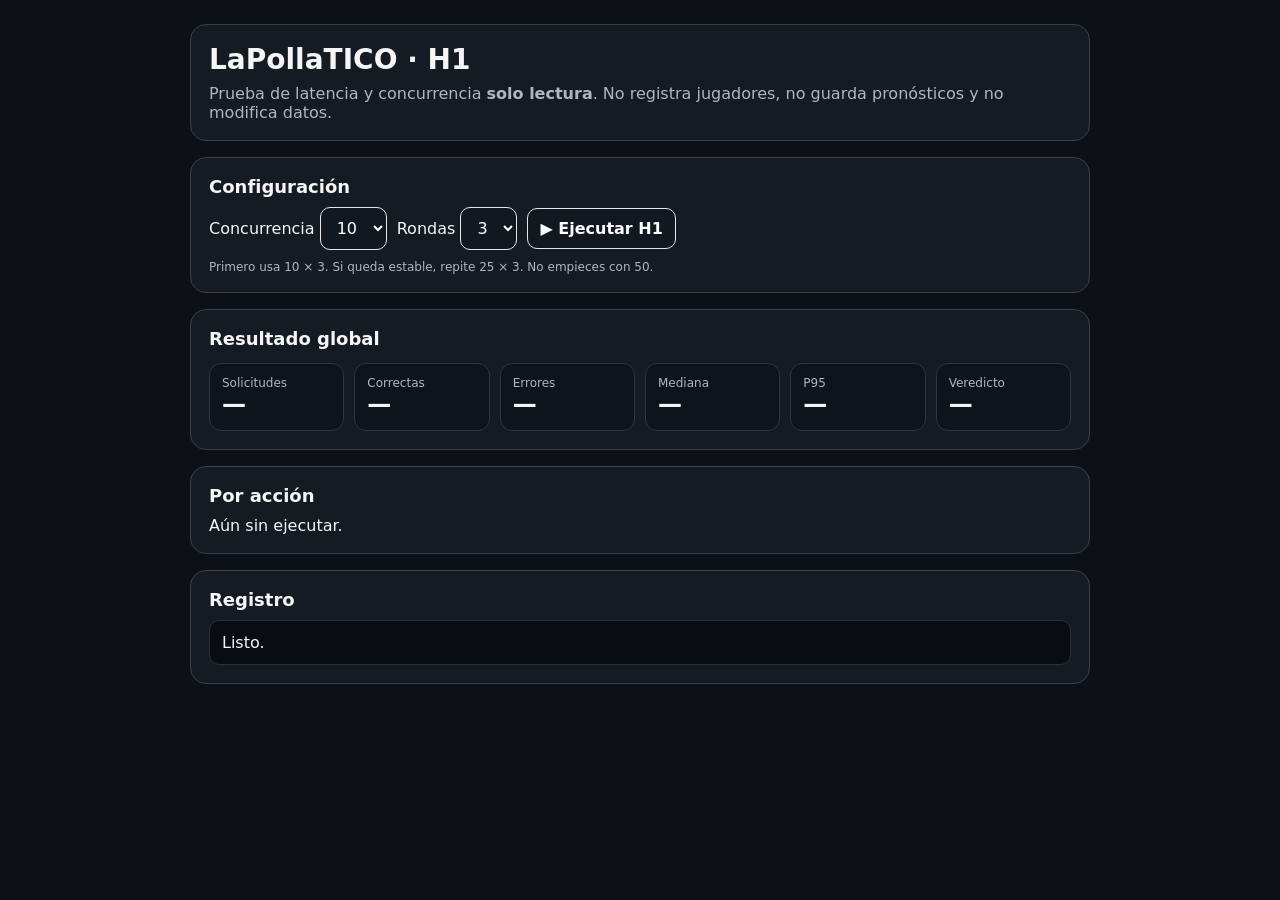
==== H1_prueba_lanzamiento.html @ f8889fb9 "Add files via upload" ====
<!doctype html>
<html lang="es">
<head>
<meta charset="utf-8" />
<meta name="viewport" content="width=device-width,initial-scale=1" />
<title>LaPollaTICO · Prueba H1</title>
<style>
  body{font-family:system-ui,-apple-system,Segoe UI,Roboto,sans-serif;background:#0d1117;color:#f5f5f5;margin:0;padding:24px}
  .wrap{max-width:900px;margin:auto}.card{background:#151b23;border:1px solid #3a404a;border-radius:16px;padding:18px;margin-bottom:16px}
  h1{margin:0 0 8px;font-size:28px} h2{font-size:18px;margin:0 0 10px}.muted{color:#aeb6c2}.row{display:flex;gap:10px;flex-wrap:wrap;align-items:center}
  button,select,input{font:inherit;border-radius:10px;border:1px solid #e6e6e6;background:#111820;color:white;padding:10px 12px}button{cursor:pointer;font-weight:700}
  button:disabled{opacity:.5;cursor:not-allowed}.kpi{display:grid;grid-template-columns:repeat(auto-fit,minmax(135px,1fr));gap:10px;margin-top:14px}.box{background:#0e141b;border:1px solid #2d3540;border-radius:12px;padding:12px}.big{font-size:24px;font-weight:800}.ok{color:#6fe08b}.warn{color:#ffd166}.bad{color:#ff7b7b}table{width:100%;border-collapse:collapse;margin-top:12px}th,td{text-align:left;padding:9px;border-bottom:1px solid #2d3540;font-size:13px}code{color:#f4d35e}.small{font-size:12px}.log{white-space:pre-wrap;background:#090d12;border:1px solid #2b313b;padding:12px;border-radius:10px;max-height:280px;overflow:auto}
</style>
</head>
<body><div class="wrap">
  <div class="card">
    <h1>LaPollaTICO · H1</h1>
    <div class="muted">Prueba de latencia y concurrencia <b>solo lectura</b>. No registra jugadores, no guarda pronósticos y no modifica datos.</div>
  </div>
  <div class="card">
    <h2>Configuración</h2>
    <div class="row">
      <label>Concurrencia <select id="conc"><option>5</option><option selected>10</option><option>25</option><option>50</option></select></label>
      <label>Rondas <select id="rounds"><option>2</option><option selected>3</option><option>5</option></select></label>
      <button id="run">▶ Ejecutar H1</button>
    </div>
    <div class="small muted" style="margin-top:10px">Primero usa 10 × 3. Si queda estable, repite 25 × 3. No empieces con 50.</div>
  </div>
  <div class="card">
    <h2>Resultado global</h2>
    <div class="kpi">
      <div class="box"><div class="muted small">Solicitudes</div><div class="big" id="total">—</div></div>
      <div class="box"><div class="muted small">Correctas</div><div class="big" id="ok">—</div></div>
      <div class="box"><div class="muted small">Errores</div><div class="big" id="err">—</div></div>
      <div class="box"><div class="muted small">Mediana</div><div class="big" id="p50">—</div></div>
      <div class="box"><div class="muted small">P95</div><div class="big" id="p95">—</div></div>
      <div class="box"><div class="muted small">Veredicto</div><div class="big" id="verdict">—</div></div>
    </div>
  </div>
  <div class="card"><h2>Por acción</h2><div id="table">Aún sin ejecutar.</div></div>
  <div class="card"><h2>Registro</h2><div class="log" id="log">Listo.</div></div>
</div>
<script>
const URL='https://iiuppczbeezwxevlnahk.supabase.co/functions/v1/polla-api';
const KEY='eyJhbGciOiJIUzI1NiIsInR5cCI6IkpXVCJ9.eyJpc3MiOiJzdXBhYmFzZSIsInJlZiI6Iml1cHBjemJlZXp3eGV2bG5haGsiLCJyb2xlIjoiYW5vbiIsImlhdCI6MTc4NzYyNjQyMywiZXhwIjoyMTAzMjAyNDIzfQ.Q6M-p1IUXCw3PGGsR-BYiRen5oQWeLMfpzuf382mS0';
const ACTIONS=[
 ['getAppConfig',{}],
 ['getPollas',{scope:'landing'}],
 ['getArchivedPollas',{limit:'10',offset:'0'}],
 ['getYearlyStandings',{}],
 ['getFreeContestStats',{}]
];
const $=id=>document.getElementById(id); const log=s=>{$('log').textContent += '\n'+s; $('log').scrollTop=$('log').scrollHeight};
function pct(a,p){if(!a.length)return 0; const s=[...a].sort((x,y)=>x-y); return s[Math.min(s.length-1,Math.ceil((p/100)*s.length)-1)]}
async function one(action,params){const q=new URLSearchParams({action,...params}); const t=performance.now(); try{const r=await fetch(`${URL}?${q}`,{headers:{apikey:KEY,Authorization:`Bearer ${KEY}`},cache:'no-store'}); const ms=Math.round(performance.now()-t); let body=null; try{body=await r.json()}catch{} return {action,ok:r.ok && !(body&&body.ok===false),status:r.status,ms,body};}catch(e){return {action,ok:false,status:0,ms:Math.round(performance.now()-t),error:String(e)}}}
async function run(){
 $('run').disabled=true; $('log').textContent='Iniciando H1…'; const conc=+$('conc').value, rounds=+$('rounds').value; const all=[];
 // warm-up
 log('Calentamiento…'); for(const [a,p] of ACTIONS){const r=await one(a,p); log(`${a}: ${r.status} · ${r.ms} ms`)}
 log(`\nCarga: ${conc} concurrentes × ${rounds} rondas × ${ACTIONS.length} acciones`);
 for(let round=1;round<=rounds;round++){
   const jobs=[]; for(let i=0;i<conc;i++){const [a,p]=ACTIONS[(i+round-1)%ACTIONS.length]; jobs.push(one(a,p));}
   const res=await Promise.all(jobs); all.push(...res); log(`Ronda ${round}: ${res.filter(x=>x.ok).length}/${res.length} correctas`);
   await new Promise(r=>setTimeout(r,500));
 }
 const good=all.filter(x=>x.ok), bad=all.filter(x=>!x.ok), times=good.map(x=>x.ms), p50=pct(times,50),p95=pct(times,95),errRate=all.length?bad.length/all.length:1;
 $('total').textContent=all.length; $('ok').textContent=good.length; $('err').textContent=bad.length; $('p50').textContent=p50+' ms'; $('p95').textContent=p95+' ms';
 let verdict='APROBADO',cls='ok'; if(errRate>0.02||p95>3500){verdict='REVISAR';cls='bad'} else if(errRate>0||p95>2000){verdict='ACEPTABLE';cls='warn'} $('verdict').textContent=verdict; $('verdict').className='big '+cls;
 const groups={}; for(const r of all){(groups[r.action]??=[]).push(r)}
 let html='<table><tr><th>Acción</th><th>OK</th><th>Errores</th><th>P50</th><th>P95</th><th>Máx.</th></tr>';
 for(const [a,rs] of Object.entries(groups)){const g=rs.filter(x=>x.ok),t=g.map(x=>x.ms);html+=`<tr><td><code>${a}</code></td><td>${g.length}/${rs.length}</td><td>${rs.length-g.length}</td><td>${pct(t,50)} ms</td><td>${pct(t,95)} ms</td><td>${t.length?Math.max(...t):'—'} ms</td></tr>`} html+='</table>';
 $('table').innerHTML=html; if(bad.length){log('\nErrores:'); bad.slice(0,20).forEach(x=>log(`${x.action}: HTTP ${x.status} · ${x.ms} ms${x.error?' · '+x.error:''}`))}
 log(`\nResultado: ${verdict} · P50 ${p50} ms · P95 ${p95} ms · errores ${(errRate*100).toFixed(1)}%`); $('run').disabled=false;
}
$('run').addEventListener('click',run);
</script></body></html>
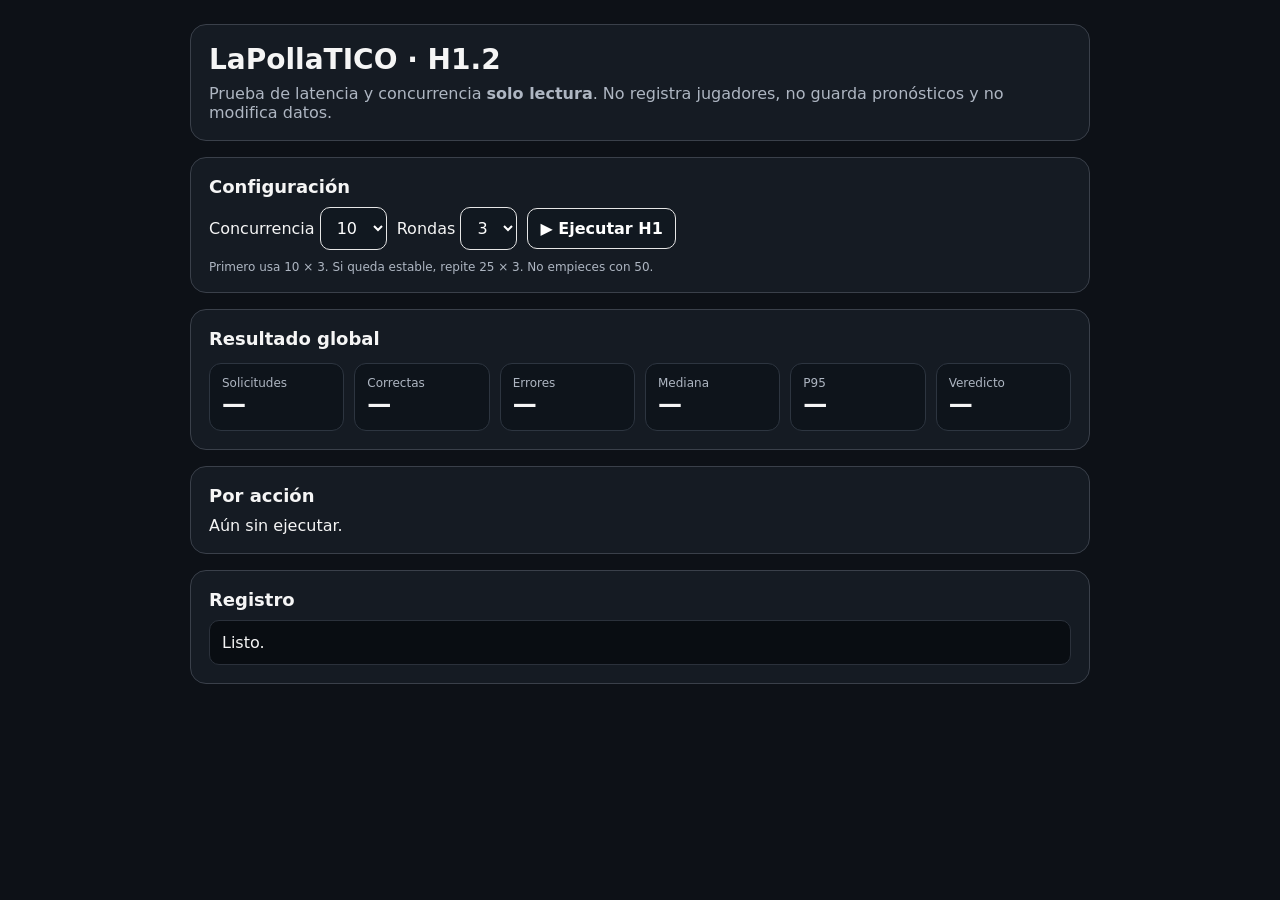
==== commit cf55794c: "Add files via upload" ====
--- a/H1_prueba_lanzamiento.html
+++ b/H1_prueba_lanzamiento.html
@@ -14,7 +14,7 @@
 </head>
 <body><div class="wrap">
   <div class="card">
-    <h1>LaPollaTICO · H1</h1>
+    <h1>LaPollaTICO · H1.2</h1>
     <div class="muted">Prueba de latencia y concurrencia <b>solo lectura</b>. No registra jugadores, no guarda pronósticos y no modifica datos.</div>
   </div>
   <div class="card">
@@ -42,7 +42,7 @@
 </div>
 <script>
 const URL='https://iiuppczbeezwxevlnahk.supabase.co/functions/v1/polla-api';
-const KEY='eyJhbGciOiJIUzI1NiIsInR5cCI6IkpXVCJ9.eyJpc3MiOiJzdXBhYmFzZSIsInJlZiI6Iml1cHBjemJlZXp3eGV2bG5haGsiLCJyb2xlIjoiYW5vbiIsImlhdCI6MTc4NzYyNjQyMywiZXhwIjoyMTAzMjAyNDIzfQ.Q6M-p1IUXCw3PGGsR-BYiRen5oQWeLMfpzuf382mS0';
+const KEY='eyJhbGciOiJIUzI1NiIsInR5cCI6IkpXVCJ9.eyJpc3MiOiJzdXBhYmFzZSIsInJlZiI6ImlpdXBwY3piZWV6d3hldmxuYWhrIiwicm9sZSI6ImFub24iLCJpYXQiOjE3ODc2MjY0MjMsImV4cCI6MjEwMzIwMjQyM30.Q6M-p1IUXCw3zPGGsR-BYiRen5oQWeLMfpzuf382mS0';
 const ACTIONS=[
  ['getAppConfig',{}],
  ['getPollas',{scope:'landing'}],
@@ -52,12 +52,12 @@
 ];
 const $=id=>document.getElementById(id); const log=s=>{$('log').textContent += '\n'+s; $('log').scrollTop=$('log').scrollHeight};
 function pct(a,p){if(!a.length)return 0; const s=[...a].sort((x,y)=>x-y); return s[Math.min(s.length-1,Math.ceil((p/100)*s.length)-1)]}
-async function one(action,params){const q=new URLSearchParams({action,...params}); const t=performance.now(); try{const r=await fetch(`${URL}?${q}`,{headers:{apikey:KEY,Authorization:`Bearer ${KEY}`},cache:'no-store'}); const ms=Math.round(performance.now()-t); let body=null; try{body=await r.json()}catch{} return {action,ok:r.ok && !(body&&body.ok===false),status:r.status,ms,body};}catch(e){return {action,ok:false,status:0,ms:Math.round(performance.now()-t),error:String(e)}}}
+async function one(action,params){const q=new URLSearchParams({action,...params}); const t=performance.now(); try{const r=await fetch(`${URL}?${q}`,{headers:{apikey:KEY,Authorization:`Bearer ${KEY}`},cache:'no-store'}); const ms=Math.round(performance.now()-t); let body=null; try{body=await r.json()}catch{} return {action,ok:r.ok && !(body&&body.ok===false),status:r.status,ms,body,errorDetail:(!r.ok?(body?.msg||body?.message||body?.error||''): '')};}catch(e){return {action,ok:false,status:0,ms:Math.round(performance.now()-t),error:String(e)}}}
 async function run(){
  $('run').disabled=true; $('log').textContent='Iniciando H1…'; const conc=+$('conc').value, rounds=+$('rounds').value; const all=[];
  // warm-up
  log('Calentamiento…'); for(const [a,p] of ACTIONS){const r=await one(a,p); log(`${a}: ${r.status} · ${r.ms} ms`)}
- log(`\nCarga: ${conc} concurrentes × ${rounds} rondas × ${ACTIONS.length} acciones`);
+ log(`\nCarga: ${conc} solicitudes simultáneas × ${rounds} rondas = ${conc*rounds} solicitudes totales`);
  for(let round=1;round<=rounds;round++){
    const jobs=[]; for(let i=0;i<conc;i++){const [a,p]=ACTIONS[(i+round-1)%ACTIONS.length]; jobs.push(one(a,p));}
    const res=await Promise.all(jobs); all.push(...res); log(`Ronda ${round}: ${res.filter(x=>x.ok).length}/${res.length} correctas`);
@@ -69,7 +69,7 @@
  const groups={}; for(const r of all){(groups[r.action]??=[]).push(r)}
  let html='<table><tr><th>Acción</th><th>OK</th><th>Errores</th><th>P50</th><th>P95</th><th>Máx.</th></tr>';
  for(const [a,rs] of Object.entries(groups)){const g=rs.filter(x=>x.ok),t=g.map(x=>x.ms);html+=`<tr><td><code>${a}</code></td><td>${g.length}/${rs.length}</td><td>${rs.length-g.length}</td><td>${pct(t,50)} ms</td><td>${pct(t,95)} ms</td><td>${t.length?Math.max(...t):'—'} ms</td></tr>`} html+='</table>';
- $('table').innerHTML=html; if(bad.length){log('\nErrores:'); bad.slice(0,20).forEach(x=>log(`${x.action}: HTTP ${x.status} · ${x.ms} ms${x.error?' · '+x.error:''}`))}
+ $('table').innerHTML=html; if(bad.length){log('\nErrores:'); bad.slice(0,20).forEach(x=>log(`${x.action}: HTTP ${x.status} · ${x.ms} ms${x.error?' · '+x.error:''}${x.errorDetail?' · '+x.errorDetail:''}`))}
  log(`\nResultado: ${verdict} · P50 ${p50} ms · P95 ${p95} ms · errores ${(errRate*100).toFixed(1)}%`); $('run').disabled=false;
 }
 $('run').addEventListener('click',run);
